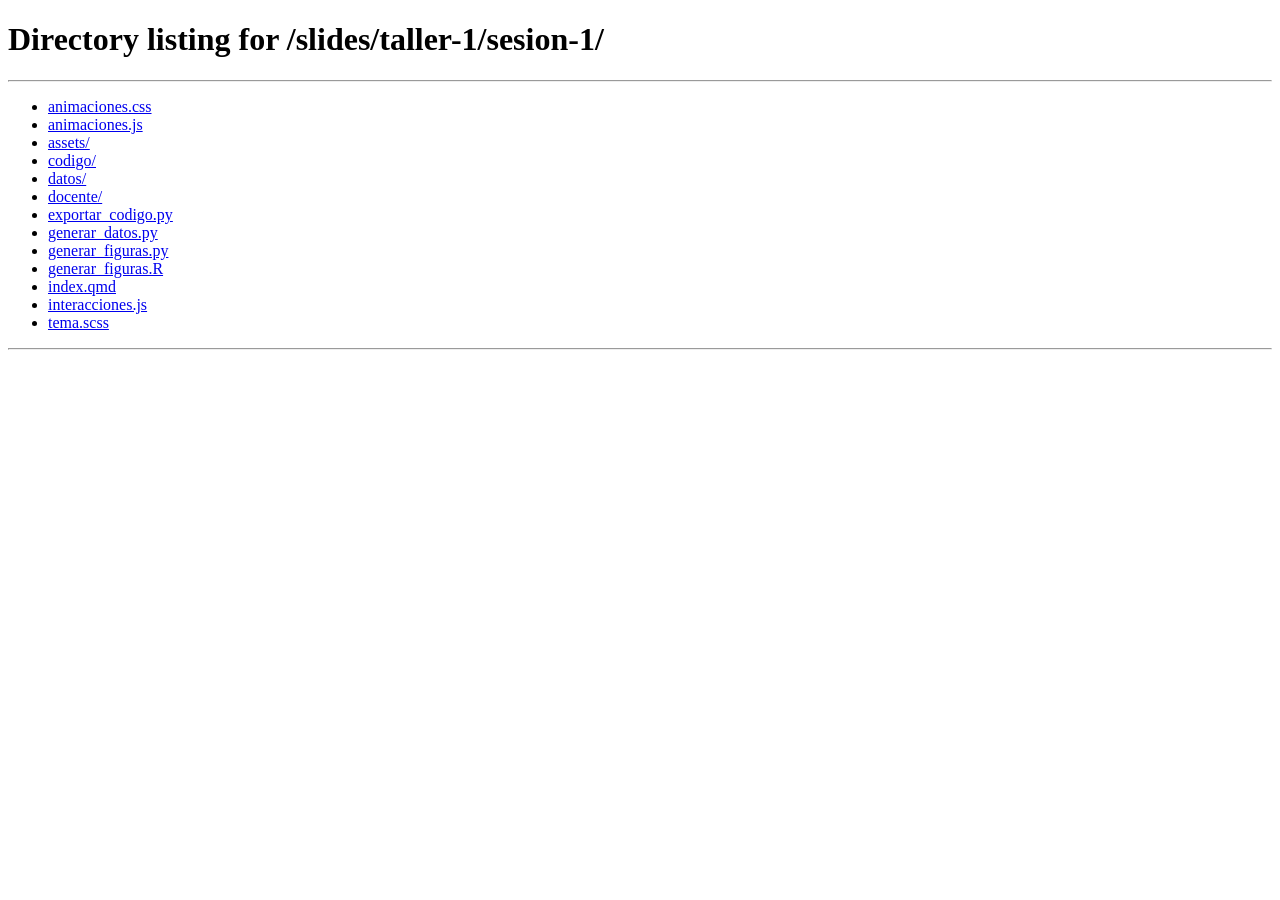
==== slides/index.html @ 98061866 "Actualiza sesión 1 con casos bancarios y progresión didáctica Centra los datos sintéticos en cuentas" ====
<!doctype html>
<html lang="es">
  <head>
    <meta charset="utf-8">
    <meta name="viewport" content="width=device-width, initial-scale=1">
    <meta http-equiv="refresh" content="0; url=./taller-1/sesion-1/">
    <title>Talleres GARyC · Presentaciones</title>
  </head>
  <body>
    <p><a href="./taller-1/sesion-1/">Abrir Taller 1 · Sesión 1: De la muestra a la inferencia</a></p>
  </body>
</html>
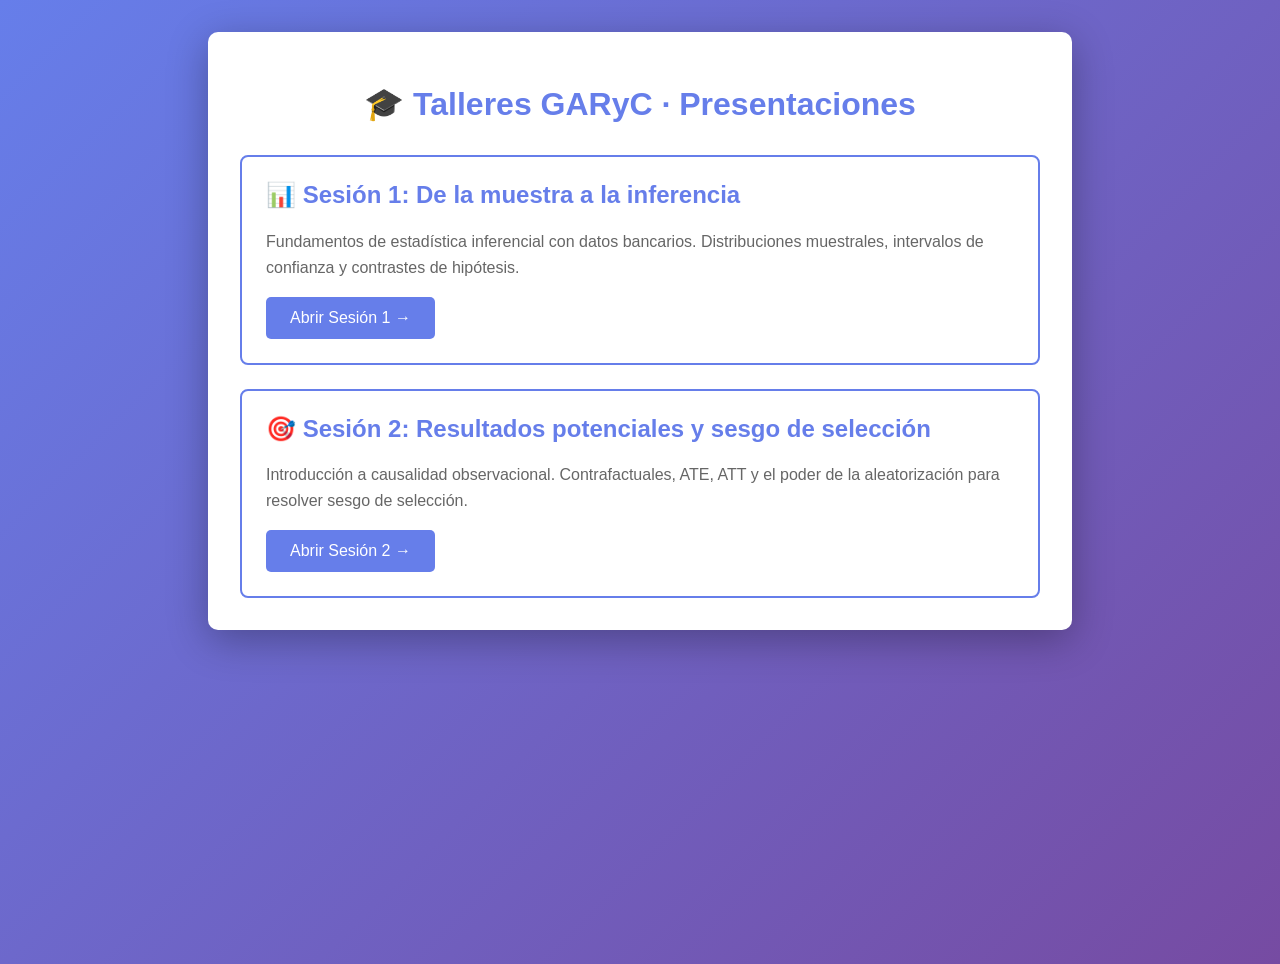
==== commit 3fc7867e: "docs: Actualizar página de índice de presentaciones con ambas sesiones - Interfaz mejorada con tarje" ====
--- a/slides/index.html
+++ b/slides/index.html
@@ -3,10 +3,83 @@
   <head>
     <meta charset="utf-8">
     <meta name="viewport" content="width=device-width, initial-scale=1">
-    <meta http-equiv="refresh" content="0; url=./taller-1/sesion-1/">
     <title>Talleres GARyC · Presentaciones</title>
+    <style>
+      body {
+        font-family: -apple-system, BlinkMacSystemFont, "Segoe UI", Roboto, "Helvetica Neue", Arial, sans-serif;
+        margin: 2rem;
+        background: linear-gradient(135deg, #667eea 0%, #764ba2 100%);
+        min-height: 100vh;
+        color: #333;
+      }
+      .container {
+        max-width: 800px;
+        margin: 0 auto;
+        background: white;
+        padding: 2rem;
+        border-radius: 10px;
+        box-shadow: 0 10px 40px rgba(0, 0, 0, 0.3);
+      }
+      h1 {
+        text-align: center;
+        color: #667eea;
+        margin-bottom: 2rem;
+      }
+      .sessions {
+        display: grid;
+        gap: 1.5rem;
+      }
+      .session-card {
+        border: 2px solid #667eea;
+        border-radius: 8px;
+        padding: 1.5rem;
+        transition: all 0.3s ease;
+      }
+      .session-card:hover {
+        background: #f7f7ff;
+        transform: translateY(-2px);
+        box-shadow: 0 5px 15px rgba(102, 126, 234, 0.2);
+      }
+      .session-card h2 {
+        color: #667eea;
+        margin-top: 0;
+      }
+      .session-card p {
+        color: #666;
+        line-height: 1.6;
+        margin: 0.5rem 0 1rem 0;
+      }
+      .session-card a {
+        display: inline-block;
+        background: #667eea;
+        color: white;
+        padding: 0.75rem 1.5rem;
+        border-radius: 5px;
+        text-decoration: none;
+        transition: background 0.3s ease;
+      }
+      .session-card a:hover {
+        background: #764ba2;
+      }
+    </style>
   </head>
   <body>
-    <p><a href="./taller-1/sesion-1/">Abrir Taller 1 · Sesión 1: De la muestra a la inferencia</a></p>
+    <div class="container">
+      <h1>🎓 Talleres GARyC · Presentaciones</h1>
+      
+      <div class="sessions">
+        <div class="session-card">
+          <h2>📊 Sesión 1: De la muestra a la inferencia</h2>
+          <p>Fundamentos de estadística inferencial con datos bancarios. Distribuciones muestrales, intervalos de confianza y contrastes de hipótesis.</p>
+          <a href="./taller-1/sesion-1/">Abrir Sesión 1 →</a>
+        </div>
+        
+        <div class="session-card">
+          <h2>🎯 Sesión 2: Resultados potenciales y sesgo de selección</h2>
+          <p>Introducción a causalidad observacional. Contrafactuales, ATE, ATT y el poder de la aleatorización para resolver sesgo de selección.</p>
+          <a href="./taller-1/sesion-2/">Abrir Sesión 2 →</a>
+        </div>
+      </div>
+    </div>
   </body>
 </html>
